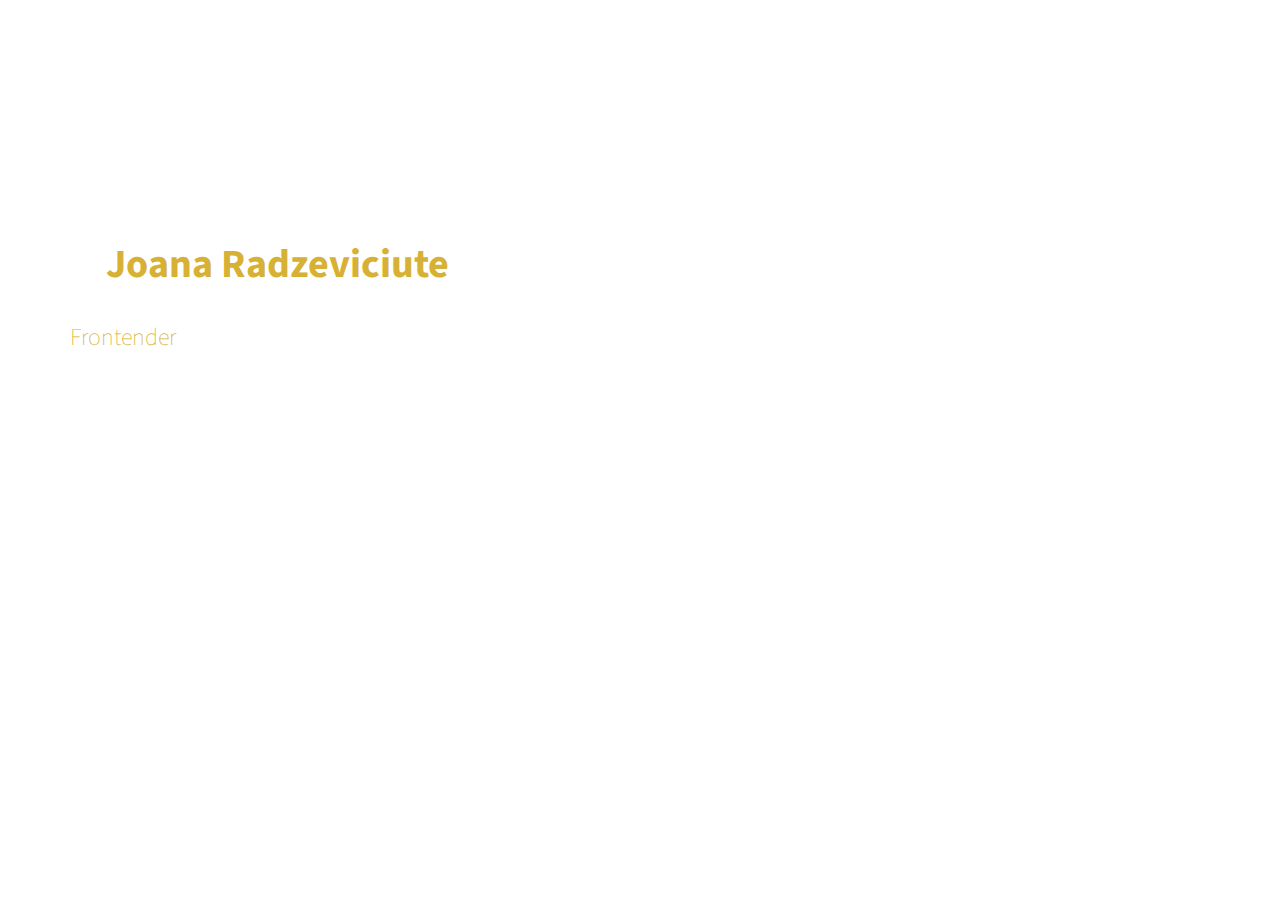
==== src/index.html @ ec667968 "first commit" ====
<!DOCTYPE html>
<html lang="en">
<head>
    <meta charset="UTF-8">
    <meta name="viewport" content="width=device-width, initial-scale=1.0">
    <meta http-equiv="X-UA-Compatible" content="ie=edge">
    <link rel="stylesheet" href="https://use.fontawesome.com/releases/v5.8.1/css/all.css" integrity="sha384-50oBUHEmvpQ+1lW4y57PTFmhCaXp0ML5d60M1M7uH2+nqUivzIebhndOJK28anvf" crossorigin="anonymous">
    <link rel="stylesheet" href="css/main.css">
    <link href="https://fonts.googleapis.com/css?family=Source+Sans+Pro" rel="stylesheet">
    <title>JoRa</title>
</head>
<body>
    <div class="video-bg">
    <video autoplay loop muted >
        <source src="../img/videoBg.mov"></video>
    </div>
    <head class="header">
        <ul>
            <li class="li-item"><a class="a-item" href="/"></a>MAIN</li>
            <li class="li-item"><a class="a-item" href="/aboutMe"></a>About me</li>
            <li class="li-item"><a class="a-item" href="/cv"></a>CV</li>
            <li class="li-item"><a class="a-item" href="/works"></a>My works</li>
        </ul>
    </head>
    <main>
        <h1>I am <span>Joana Radzeviciute</span> </h1>
        <h2>I am <span>Frontender</span> palying with HTML CSS JavaScript react bootstarp</h2>
        <div class="icons">
            <a href="https://github.com/joranadz"><i class="fab fa-github fa-2x"></i></a>
            <a href="https://www.linkedin.com/in/joana-radzevičiūtė-58872042"><i class="fab fa-linkedin fa-2x"></i></a>
        </div>

    </main>
</body>
</html>
---- src/css/main.css ----
* {
  color: #fff;
  font-family: Source Sans Pro, 'Times New Roman', Times, serif;
  z-index: 1; }

.video-bg {
  position: absolute;
  top: 0px;
  left: 0px;
  width: 100%;
  height: 100vh;
  display: flex;
  align-items: center;
  justify-content: center;
  overflow: hidden;
  z-index: -2; }

head {
  position: fixed; }

main {
  padding: 15px;
  margin-top: 10vh; }
  main h1 {
    font-size: 40px; }
    main h1 span {
      color: #d7b134; }
  main h2 {
    font-weight: 100; }
    main h2 span {
      color: #d7b134; }

.icons a {
  margin: 5px; }
  .icons a i:hover {
    color: #d7b134;
    transition: all 0.2s ease-in; }
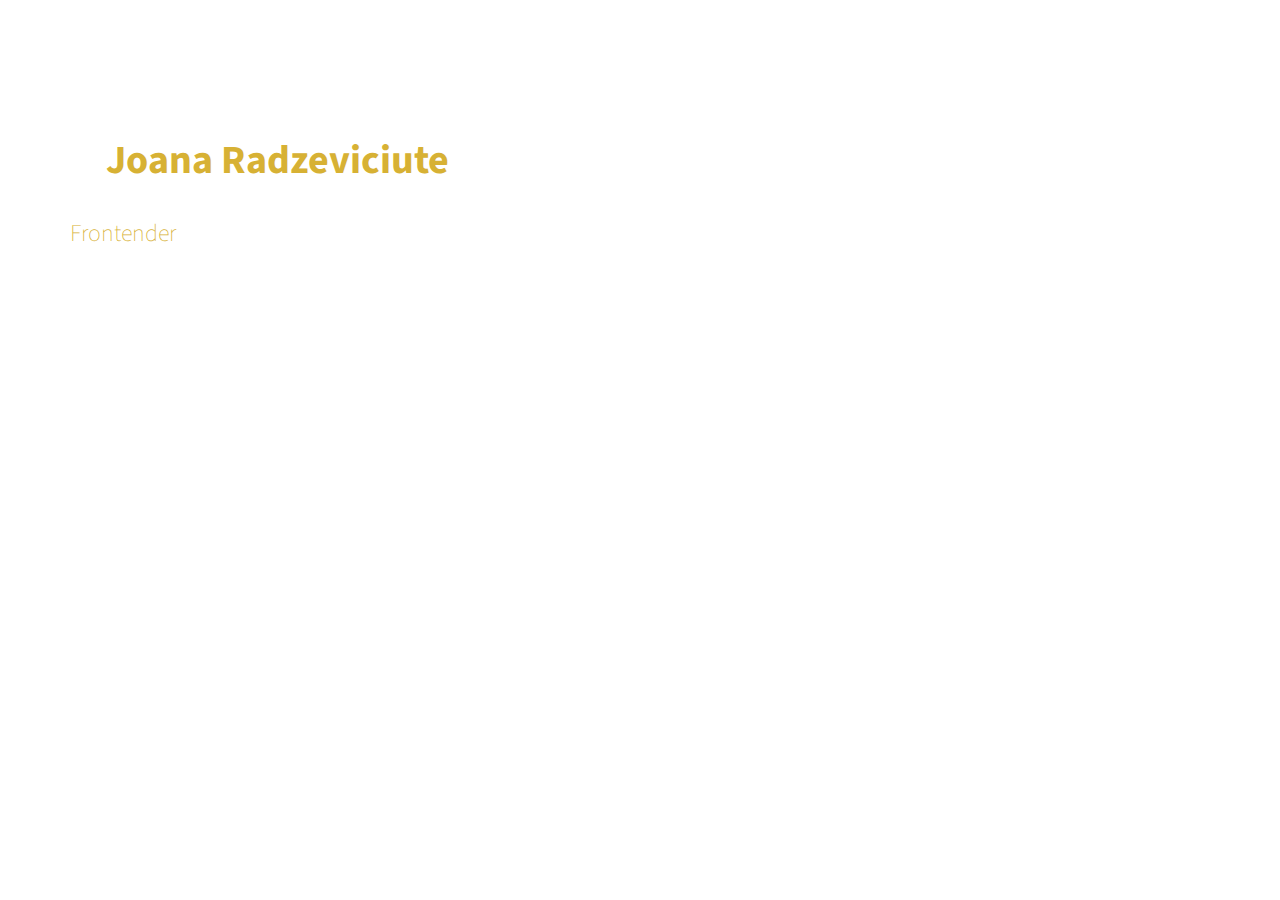
==== commit 31a95569: "added new pages" ====
--- a/src/index.html
+++ b/src/index.html
@@ -14,14 +14,17 @@
     <video autoplay loop muted >
         <source src="../img/videoBg.mov"></video>
     </div>
-    <head class="header">
-        <ul>
-            <li class="li-item"><a class="a-item" href="/"></a>MAIN</li>
-            <li class="li-item"><a class="a-item" href="/aboutMe"></a>About me</li>
-            <li class="li-item"><a class="a-item" href="/cv"></a>CV</li>
-            <li class="li-item"><a class="a-item" href="/works"></a>My works</li>
-        </ul>
-    </head>
+    <div class="header">
+            <div class="li-item"><a href="index.html">MAIN</a></div>
+                <div class="li-item"><a href="me.html">About me</a></div>
+                <div class="li-item"><a  href="cv.html">CV</a></div>
+                <div class="li-item"><a  href="work.html">My works</a></div></div>
+        </head>
+    <div class="btn-meniu">
+            <div class="btn-meniu-item"></div>
+            <div class="btn-meniu-item"></div>
+            <div class="btn-meniu-item"></div>
+    </div>
     <main>
         <h1>I am <span>Joana Radzeviciute</span> </h1>
         <h2>I am <span>Frontender</span> palying with HTML CSS JavaScript react bootstarp</h2>
@@ -31,5 +34,6 @@
         </div>
 
     </main>
+    <script src="js/main.js"></script>
 </body>
 </html>--- a/src/css/main.css
+++ b/src/css/main.css
@@ -15,8 +15,26 @@
   overflow: hidden;
   z-index: -2; }
 
-head {
-  position: fixed; }
+.header {
+  position: fixed;
+  display: none;
+  z-index: 3;
+  background-color: #0e1106;
+  opacity: 0.95;
+  width: 50%;
+  height: 100vh;
+  top: 0px;
+  right: 0px;
+  padding-top: 20vh; }
+  .header.close {
+    display: block; }
+  .header .li-item a {
+    font-size: 26px;
+    display: flex;
+    justify-content: center;
+    text-decoration: none; }
+    .header .li-item a:hover {
+      color: #d7b134; }
 
 main {
   padding: 15px;
@@ -35,3 +53,68 @@
   .icons a i:hover {
     color: #d7b134;
     transition: all 0.2s ease-in; }
+
+.btn-meniu {
+  position: absolute;
+  right: 25px;
+  top: 25px;
+  z-index: 5;
+  cursor: pointer; }
+  .btn-meniu .btn-meniu-item {
+    width: 30px;
+    height: 4px;
+    background-color: #fff;
+    margin: 5px; }
+    .btn-meniu .btn-meniu-item.close:nth-child(1) {
+      transform: rotate(45deg) translate(7px, 6px);
+      transition: 0.2s; }
+    .btn-meniu .btn-meniu-item.close:nth-child(2) {
+      display: none; }
+    .btn-meniu .btn-meniu-item.close:nth-child(3) {
+      transform: rotate(-45deg);
+      transition: 0.2s; }
+
+embed {
+  width: 90vw;
+  height: 80vh; }
+
+.main-me {
+  display: flex;
+  align-self: center;
+  justify-content: center; }
+  .main-me .imgPortf {
+    height: 40vh;
+    margin: 15px;
+    opacity: 0.4; }
+  .main-me p {
+    text-align: justify;
+    font-size: 18px; }
+    .main-me p span {
+      color: #d7b134; }
+
+.work {
+  margin: 0px;
+  padding: 0%; }
+  .work .main-work {
+    display: flex;
+    flex-direction: column; }
+    .work .main-work .row {
+      display: flex;
+      flex-direction: row; }
+      .work .main-work .row .work-img {
+        display: flex;
+        flex-direction: column;
+        align-content: center;
+        border: 3px double #d7b134;
+        border-radius: 15px;
+        margin: 25px; }
+        .work .main-work .row .work-img img {
+          width: 100px;
+          margin: 8px;
+          border-radius: 10px; }
+          .work .main-work .row .work-img img:hover {
+            width: 105px; }
+        .work .main-work .row .work-img a {
+          text-align: center;
+          font-size: 16px;
+          text-decoration: none; }
